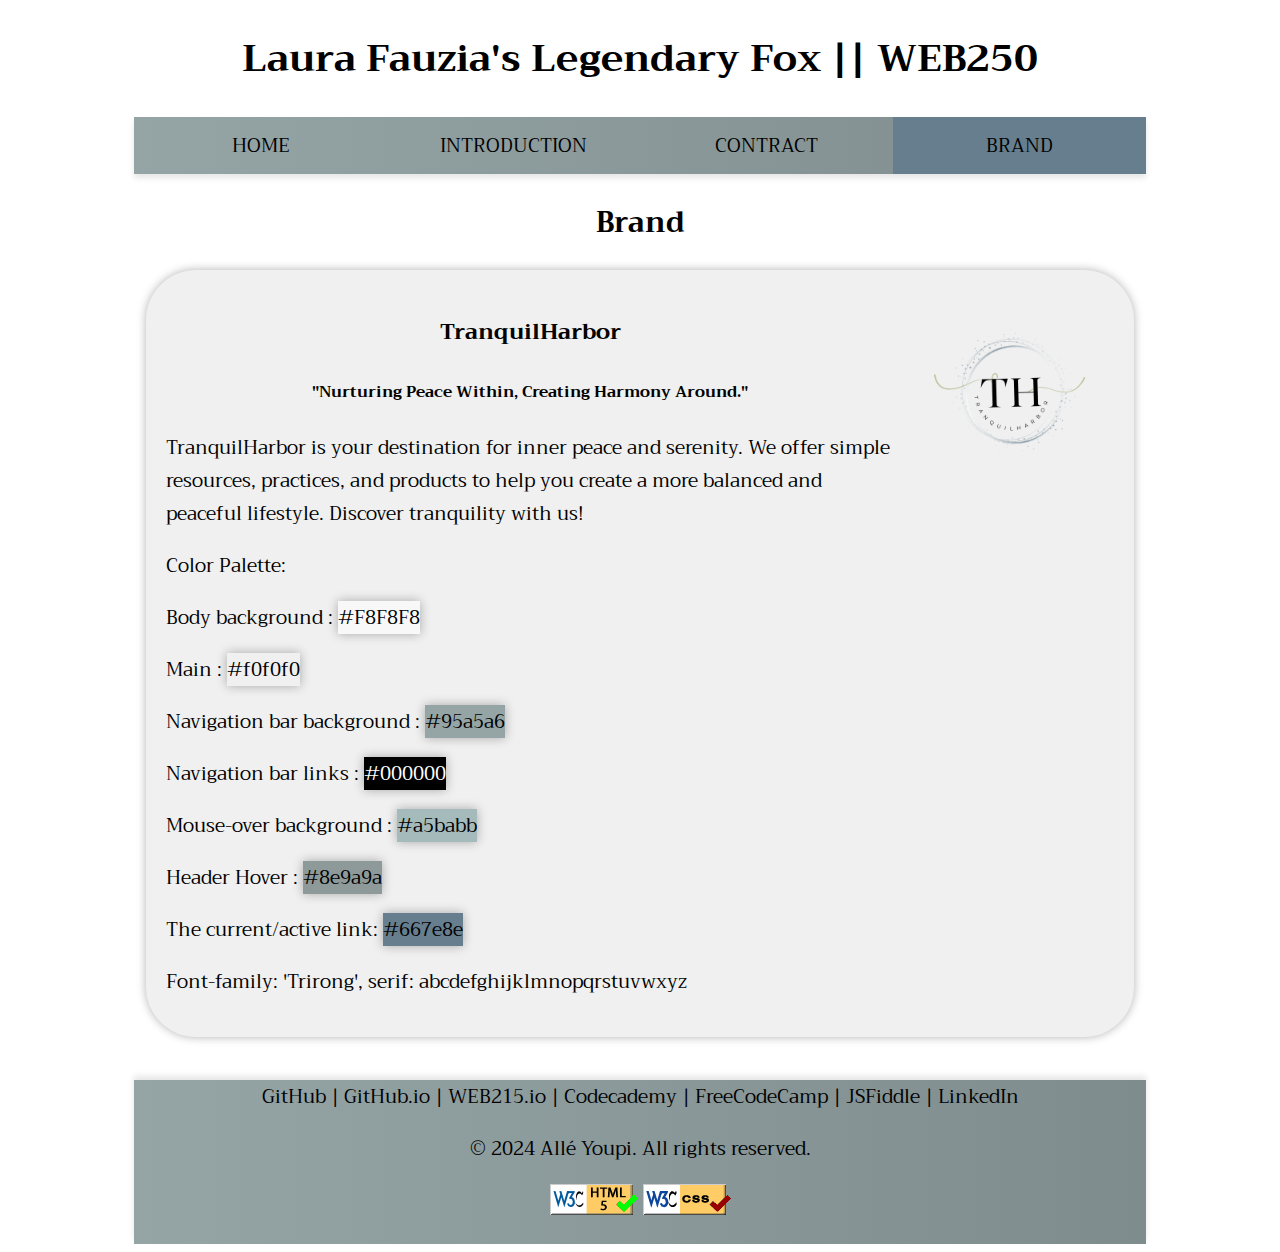
==== brand.html @ 57a42434 "." ====
<!DOCTYPE html>
<html lang="en">
  <head>
    <meta charset="UTF-8">
    <title>Laura Fauzia || Legendary Fox || WEB250 || Brand</title>
    <link rel="stylesheet" href="styles/default.css">
    <!--  my CSS "styles.css" -->
    <link rel="preconnect" href="https://fonts.googleapis.com">
    <link rel="preconnect" href="https://fonts.gstatic.com" crossorigin>
    <link href="https://fonts.googleapis.com/css2?family=Trirong:wght@100;200;300;400;500&display=swap" rel="stylesheet">

</head>
    
<body>
    <header> 
        <h1> Laura Fauzia's Legendary Fox || WEB250 </h1>
        <!-- The navigation menu -->
       
        <div>
            <a href="https://lfauzia.github.io/web250/index.html">HOME</a>
            <a href="https://lfauzia.github.io/web250/introduction.html">INTRODUCTION</a>
            <a href="https://lfauzia.github.io/web250/contract.html">CONTRACT</a>
            <a class="active" href="https://lfauzia.github.io/web250/brand.html">BRAND</a>
        </div>
        
    </header>
    
    <main> 
        <h2>Brand</h2>
        <div> 
            <img src="images/2.png" alt="image 2">       
            <h3>TranquilHarbor</h3>
            <h5>"Nurturing Peace Within, Creating Harmony Around."</h5>
            <p>TranquilHarbor is your destination for inner peace and serenity. We offer simple resources, 
                practices, and products to help you create a more balanced and peaceful lifestyle. Discover tranquility with us! </p> 
            
                <p>Color Palette:</p>
                <p>Body background : <span class="color-F8F8F8">#F8F8F8</span></p> 
                <p>Main : <span class="color-f0f0f0">#f0f0f0</span></p>
                <p>Navigation bar background : <span class="color-95a5a6">#95a5a6</span></p>
                <p>Navigation bar links : <span class="color-000000">#000000</span></p>
                <p>Mouse-over background : <span class="color-a5babb">#a5babb</span></p>
                <p>Header Hover : <span class="color-8e9a9a">#8e9a9a</span></p>
                <p>The current/active link: <span class="color-667e8e">#667e8e</span></p>
                <p>Font-family: 'Trirong', serif: abcdefghijklmnopqrstuvwxyz </p>                                                              
        </div>

    </main>
    <br>
    
    <footer>     
       <div>                   
            <a href="https://github.com/Lfauzia">GitHub |</a> 
            <a href="http://lfauzia.github.io/"> GitHub.io |</a>
            <a href="https://lfauzia.github.io/web215/"> WEB215.io |</a>
            <a href="https://www.codecademy.com/profiles/lnkazan0"> Codecademy |</a>
            <a href="https://www.freecodecamp.org/lnkazan0"> FreeCodeCamp |</a>
            <a href="https://jsfiddle.net/user/Lnkazan0/fiddles/"> JSFiddle |</a>
            <a href="https://www.linkedin.com/in/laura-f-07331a2aa/"> LinkedIn</a>
        
            <p> &copy; 2024 Allé Youpi. All rights reserved.</p> 

            <p>
                <a href="https://validator.w3.org/nu/?doc=https%3A%2F%2Flfauzia.github.io%2Fweb250%2Fbrand.html">
                    <img src="images/button_validation_html5.png" width="88" height="31" alt="Validate webpage HTML.">
                    </a>

                <a href="https://validator.w3.org/nu/?doc=https%3A%2F%2FLfauzia.github.io%2Fweb250%2Fstyles%2Fdefault.css">
                    <img src="images/button_validation_css.png" width="88" height="31" alt="Validate webpage CSS.">
                 </a> 
            </p>         
        </div>         
    </footer>

</body>
---- styles/default.css ----
/*alignment */
header > div,h1, h2, h3, h4, h5,footer {
    text-align: center;
    
}

body{
  font-family: 'Trirong', serif;
    font-size: 19px;
}

/* Common styles for anchor tags */
a {
    text-decoration: none;
    color: #000000;
}

/* Navigation menu styles */
header > div {
  display: flex;
  justify-content: space-between; 
  background-color: #95a5a6;
  overflow: auto;
  font-weight: 400;
  box-shadow: 0px 4px 6px rgba(0, 0, 0, 0.1);
    
}

header > div a {    
  padding: 12px 20px; 
    color: #000000;
    text-decoration: none;
    width: 22.8%;
    transition: transform 0.3s ease;
}

header > div a:hover {
  background-color: #8e9a9a;
  transition: background-color 0.3s ease;
  transform: translateY(-2px);
}

a.active {
    background-color: #667e8e;
}

/* Main content area styles */
main {
   
    position: relative;
}

/* Additional styles */
main a[href="https://lfauzia.github.io/web250/index.html"], 
main a[href="https://lfauzia.github.io/web215/index.html"], 
main a[href="https://lfauzia.github.io/web250/introduction.html"] {
  text-decoration: underline;
}

main > div > figure > img {
    display: block;
    margin: 0 auto;
    max-width: 100%;
}

main > div > figure > figcaption  {
    text-align: center;
    font-style: italic;
}

#signature {
    font-style: italic;
}

main > div > img {
  float: right; /* Float the image to the right */
  margin-left: 20px; /* Adjust as needed to create space between the text and the image */
  max-width: 200px; /* Adjust as needed */
}

/* Container Styles */
main > div {
    background-color: #f0f0f0;
    max-width:75%;
    margin: 10px auto; /* Center the container and add top/bottom margin */
    padding: 20px;
    border-radius: 50px;
    box-shadow: 0px 0px 10px rgba(0, 0, 0, 0.3); /* Added shadow for depth */

}


main p:nth-child(2) a {
  text-decoration: underline;
}


/* Header */
header {
    margin-left: auto;
    margin-right: auto;
    max-width: 80%;
}

/* Footer navigation bar styles */
footer {
  background-color: #95a5a6;
  text-decoration: none; 
  overflow: auto;
  margin-left: auto;
  margin-right: auto;
  max-width: 80%;
  box-shadow: 0px -4px 6px rgba(0, 0, 0, 0.1);
}

/* Gradient Background */
header > div, footer {
  background: linear-gradient(to right, #95a5a6, #7f8c8d);
  
}

  /* Responsive Design */
@media screen and (max-width: 768px) {
  header > div, footer {
      padding: 15px;
      font-size: 14px;
  }
}
/* logo */
.brand-content {
  display: flex;
  align-items: center; /* Center vertically */
}

.text {
  flex: 1; /* Take up remaining space */
  padding-right: 20px; /* Add space between text and image */
}

img.logo {
  max-width: 100%; 
  box-shadow: 0px 0px 25px rgba(0, 0, 0, 0.3); /* Add shadow effect */
  float: right; /* Align the image to the right */
}

/* my color palette*/
.color-F8F8F8 {
  background-color: #F8F8F8;
  color: #000000;
  box-shadow: 0px 0px 10px rgba(0, 0, 0, 0.3);
}

.color-f0f0f0 {
  background-color: #f0f0f0;
  color: #000000;
  box-shadow: 0px 0px 10px rgba(0, 0, 0, 0.3);
}

.color-95a5a6 {
  background-color: #95a5a6;
  color: #000000;
  box-shadow: 0px 0px 10px rgba(0, 0, 0, 0.3);
}

.color-000000 {
  background-color: #000000;
  color: #ffffff;
  box-shadow: 0px 0px 10px rgba(0, 0, 0, 0.3);
}

.color-a5babb {
  background-color: #a5babb;
  color: #000000;
  box-shadow: 0px 0px 10px rgba(0, 0, 0, 0.3);
}

.color-8e9a9a {
  background-color: #8e9a9a;
  color: #000000;
  box-shadow: 0px 0px 10px rgba(0, 0, 0, 0.3);
}

.color-667e8e {
  background-color: #667e8e;
  color: #000000;
  box-shadow: 0px 0px 10px rgba(0, 0, 0, 0.3);
}
/* my color palette ends */
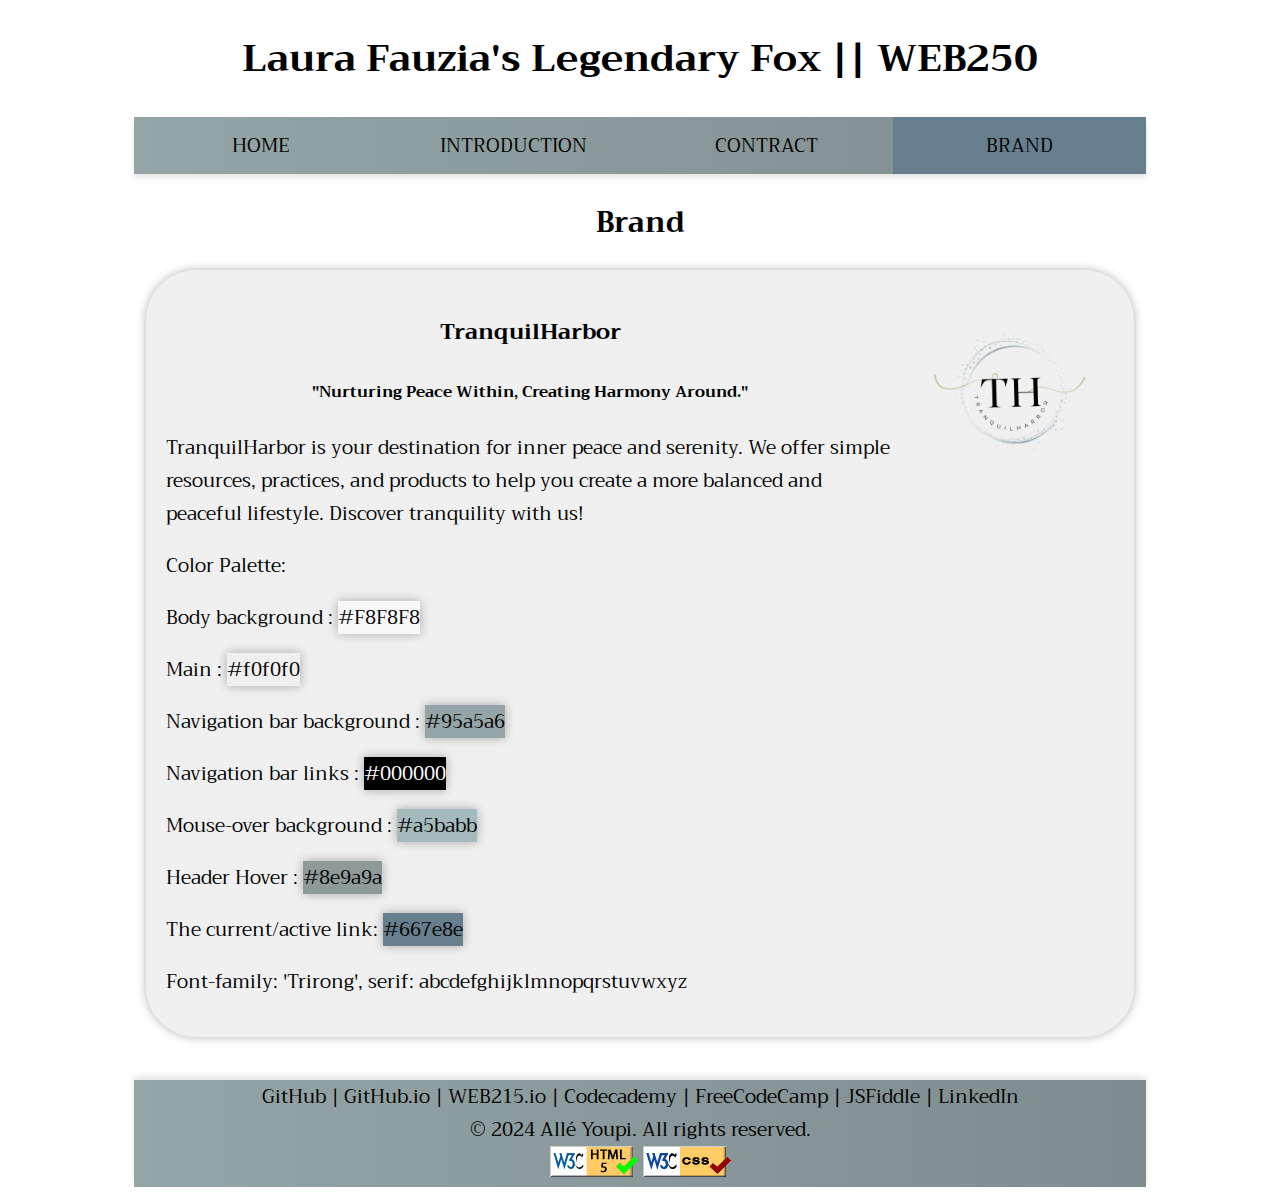
==== commit 2a64e5ed: "footer" ====
--- a/brand.html
+++ b/brand.html
@@ -49,7 +49,7 @@
     <br>
     
     <footer>     
-       <div>                   
+                        
             <a href="https://github.com/Lfauzia">GitHub |</a> 
             <a href="http://lfauzia.github.io/"> GitHub.io |</a>
             <a href="https://lfauzia.github.io/web215/"> WEB215.io |</a>
@@ -69,7 +69,7 @@
                     <img src="images/button_validation_css.png" width="88" height="31" alt="Validate webpage CSS.">
                  </a> 
             </p>         
-        </div>         
+               
     </footer>
 
 </body>
--- a/styles/default.css
+++ b/styles/default.css
@@ -63,9 +63,9 @@
     max-width: 100%;
 }
 
-main > div > figure > figcaption  {
-    text-align: center;
+main > div > figure > figcaption  {   
     font-style: italic;
+    padding-left: 133px;
 }
 
 #signature {
@@ -89,7 +89,6 @@
 
 }
 
-
 main p:nth-child(2) a {
   text-decoration: underline;
 }
@@ -111,6 +110,10 @@
   margin-right: auto;
   max-width: 80%;
   box-shadow: 0px -4px 6px rgba(0, 0, 0, 0.1);
+}
+
+footer > p {
+  margin: 0 0; 
 }
 
 /* Gradient Background */
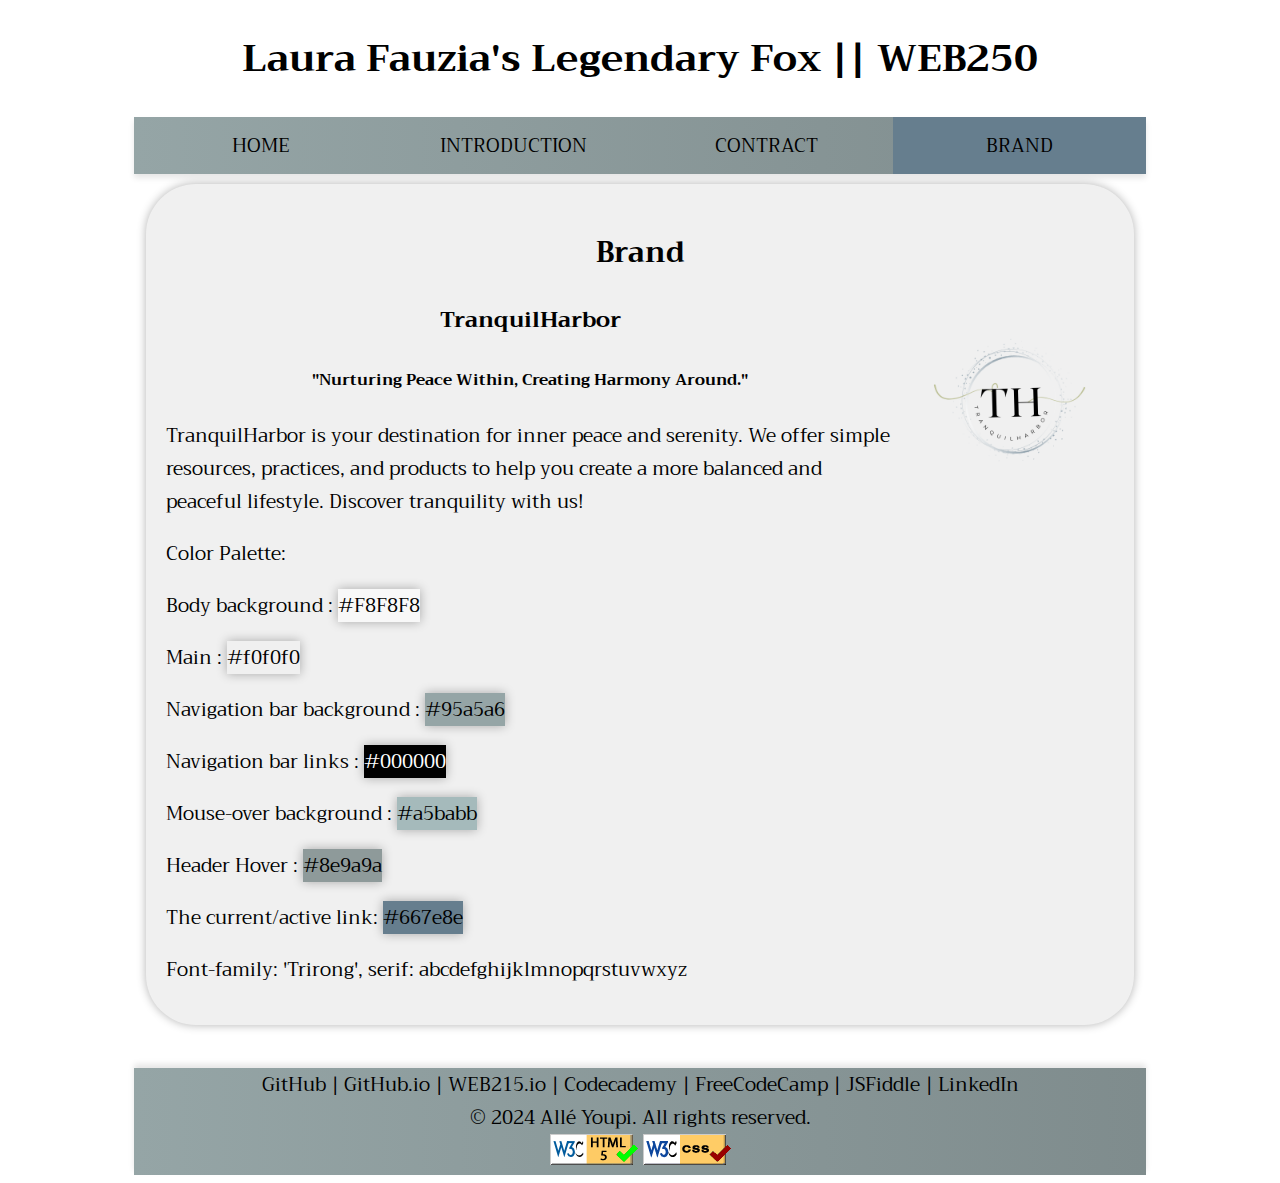
==== commit 904a4d2d: "updates" ====
--- a/brand.html
+++ b/brand.html
@@ -13,65 +13,58 @@
     
 <body>
     <header> 
-        <h1> Laura Fauzia's Legendary Fox || WEB250 </h1>
-        <!-- The navigation menu -->
-       
-        <div>
+        <h1> Laura Fauzia's Legendary Fox || WEB250 </h1>              
+        <nav>
             <a href="https://lfauzia.github.io/web250/index.html">HOME</a>
             <a href="https://lfauzia.github.io/web250/introduction.html">INTRODUCTION</a>
             <a href="https://lfauzia.github.io/web250/contract.html">CONTRACT</a>
             <a class="active" href="https://lfauzia.github.io/web250/brand.html">BRAND</a>
-        </div>
+        </nav>
         
     </header>
     
     <main> 
         <h2>Brand</h2>
-        <div> 
+         
             <img src="images/2.png" alt="image 2">       
             <h3>TranquilHarbor</h3>
             <h5>"Nurturing Peace Within, Creating Harmony Around."</h5>
             <p>TranquilHarbor is your destination for inner peace and serenity. We offer simple resources, 
                 practices, and products to help you create a more balanced and peaceful lifestyle. Discover tranquility with us! </p> 
             
-                <p>Color Palette:</p>
-                <p>Body background : <span class="color-F8F8F8">#F8F8F8</span></p> 
-                <p>Main : <span class="color-f0f0f0">#f0f0f0</span></p>
-                <p>Navigation bar background : <span class="color-95a5a6">#95a5a6</span></p>
-                <p>Navigation bar links : <span class="color-000000">#000000</span></p>
-                <p>Mouse-over background : <span class="color-a5babb">#a5babb</span></p>
-                <p>Header Hover : <span class="color-8e9a9a">#8e9a9a</span></p>
-                <p>The current/active link: <span class="color-667e8e">#667e8e</span></p>
-                <p>Font-family: 'Trirong', serif: abcdefghijklmnopqrstuvwxyz </p>                                                              
-        </div>
-
+            <p>Color Palette:</p>
+            <p>Body background : <span class="color-F8F8F8">#F8F8F8</span></p> 
+            <p>Main : <span class="color-f0f0f0">#f0f0f0</span></p>
+            <p>Navigation bar background : <span class="color-95a5a6">#95a5a6</span></p>
+            <p>Navigation bar links : <span class="color-000000">#000000</span></p>
+            <p>Mouse-over background : <span class="color-a5babb">#a5babb</span></p>
+            <p>Header Hover : <span class="color-8e9a9a">#8e9a9a</span></p>
+            <p>The current/active link: <span class="color-667e8e">#667e8e</span></p>
+            <p>Font-family: 'Trirong', serif: abcdefghijklmnopqrstuvwxyz </p>                                                                      
     </main>
     <br>
-    
     <footer>     
                         
-            <a href="https://github.com/Lfauzia">GitHub |</a> 
-            <a href="http://lfauzia.github.io/"> GitHub.io |</a>
-            <a href="https://lfauzia.github.io/web215/"> WEB215.io |</a>
-            <a href="https://www.codecademy.com/profiles/lnkazan0"> Codecademy |</a>
-            <a href="https://www.freecodecamp.org/lnkazan0"> FreeCodeCamp |</a>
-            <a href="https://jsfiddle.net/user/Lnkazan0/fiddles/"> JSFiddle |</a>
-            <a href="https://www.linkedin.com/in/laura-f-07331a2aa/"> LinkedIn</a>
+        <a href="https://github.com/Lfauzia">GitHub |</a> 
+        <a href="http://lfauzia.github.io/"> GitHub.io |</a>
+        <a href="https://lfauzia.github.io/web215/"> WEB215.io |</a>
+        <a href="https://www.codecademy.com/profiles/lnkazan0"> Codecademy |</a>
+        <a href="https://www.freecodecamp.org/lnkazan0"> FreeCodeCamp |</a>
+        <a href="https://jsfiddle.net/user/Lnkazan0/fiddles/"> JSFiddle |</a>
+        <a href="https://www.linkedin.com/in/laura-f-07331a2aa/"> LinkedIn</a>
         
-            <p> &copy; 2024 Allé Youpi. All rights reserved.</p> 
+        <p> &copy; 2024 Allé Youpi. All rights reserved.</p> 
 
-            <p>
-                <a href="https://validator.w3.org/nu/?doc=https%3A%2F%2Flfauzia.github.io%2Fweb250%2Fbrand.html">
-                    <img src="images/button_validation_html5.png" width="88" height="31" alt="Validate webpage HTML.">
-                    </a>
+        <p>
+            <a href="https://validator.w3.org/nu/?doc=https%3A%2F%2Flfauzia.github.io%2Fweb250%2Fbrand.html">
+            <img src="images/button_validation_html5.png" width="88" height="31" alt="Validate webpage HTML.">
+            </a>
 
-                <a href="https://validator.w3.org/nu/?doc=https%3A%2F%2FLfauzia.github.io%2Fweb250%2Fstyles%2Fdefault.css">
-                    <img src="images/button_validation_css.png" width="88" height="31" alt="Validate webpage CSS.">
-                 </a> 
-            </p>         
-               
+            <a href="https://validator.w3.org/nu/?doc=https%3A%2F%2FLfauzia.github.io%2Fweb250%2Fstyles%2Fdefault.css">
+            <img src="images/button_validation_css.png" width="88" height="31" alt="Validate webpage CSS.">
+            </a> 
+        </p>                       
     </footer>
-
 </body>
 
  --- a/styles/default.css
+++ b/styles/default.css
@@ -1,5 +1,5 @@
 /*alignment */
-header > div,h1, h2, h3, h4, h5,footer {
+header > nav,h1, h2, h3, h4, h5,footer {
     text-align: center;
     
 }
@@ -15,18 +15,33 @@
     color: #000000;
 }
 
+a.active {
+  background-color: #667e8e;
+}
+
 /* Navigation menu styles */
-header > div {
+header > nav {
   display: flex;
   justify-content: space-between; 
   background-color: #95a5a6;
   overflow: auto;
   font-weight: 400;
-  box-shadow: 0px 4px 6px rgba(0, 0, 0, 0.1);
-    
+  box-shadow: 0px 4px 6px rgba(0, 0, 0, 0.1);    
 }
 
-header > div a {    
+/* Header */
+header {
+  margin-left: auto;
+  margin-right: auto;
+  max-width: 80%;
+}
+
+/* Gradient Background */
+header > nav, footer {
+background: linear-gradient(to right, #95a5a6, #7f8c8d);
+}
+
+header > nav a {    
   padding: 12px 20px; 
     color: #000000;
     text-decoration: none;
@@ -34,19 +49,14 @@
     transition: transform 0.3s ease;
 }
 
-header > div a:hover {
+header > nav a:hover {
   background-color: #8e9a9a;
   transition: background-color 0.3s ease;
   transform: translateY(-2px);
 }
 
-a.active {
-    background-color: #667e8e;
-}
-
 /* Main content area styles */
-main {
-   
+main {   
     position: relative;
 }
 
@@ -57,13 +67,13 @@
   text-decoration: underline;
 }
 
-main > div > figure > img {
+main > figure > img {
     display: block;
     margin: 0 auto;
     max-width: 100%;
 }
 
-main > div > figure > figcaption  {   
+main > figure > figcaption  {   
     font-style: italic;
     padding-left: 133px;
 }
@@ -72,33 +82,24 @@
     font-style: italic;
 }
 
-main > div > img {
+main > img {
   float: right; /* Float the image to the right */
   margin-left: 20px; /* Adjust as needed to create space between the text and the image */
   max-width: 200px; /* Adjust as needed */
 }
 
 /* Container Styles */
-main > div {
+main {
     background-color: #f0f0f0;
     max-width:75%;
     margin: 10px auto; /* Center the container and add top/bottom margin */
     padding: 20px;
     border-radius: 50px;
     box-shadow: 0px 0px 10px rgba(0, 0, 0, 0.3); /* Added shadow for depth */
-
 }
 
 main p:nth-child(2) a {
   text-decoration: underline;
-}
-
-
-/* Header */
-header {
-    margin-left: auto;
-    margin-right: auto;
-    max-width: 80%;
 }
 
 /* Footer navigation bar styles */
@@ -114,12 +115,6 @@
 
 footer > p {
   margin: 0 0; 
-}
-
-/* Gradient Background */
-header > div, footer {
-  background: linear-gradient(to right, #95a5a6, #7f8c8d);
-  
 }
 
   /* Responsive Design */
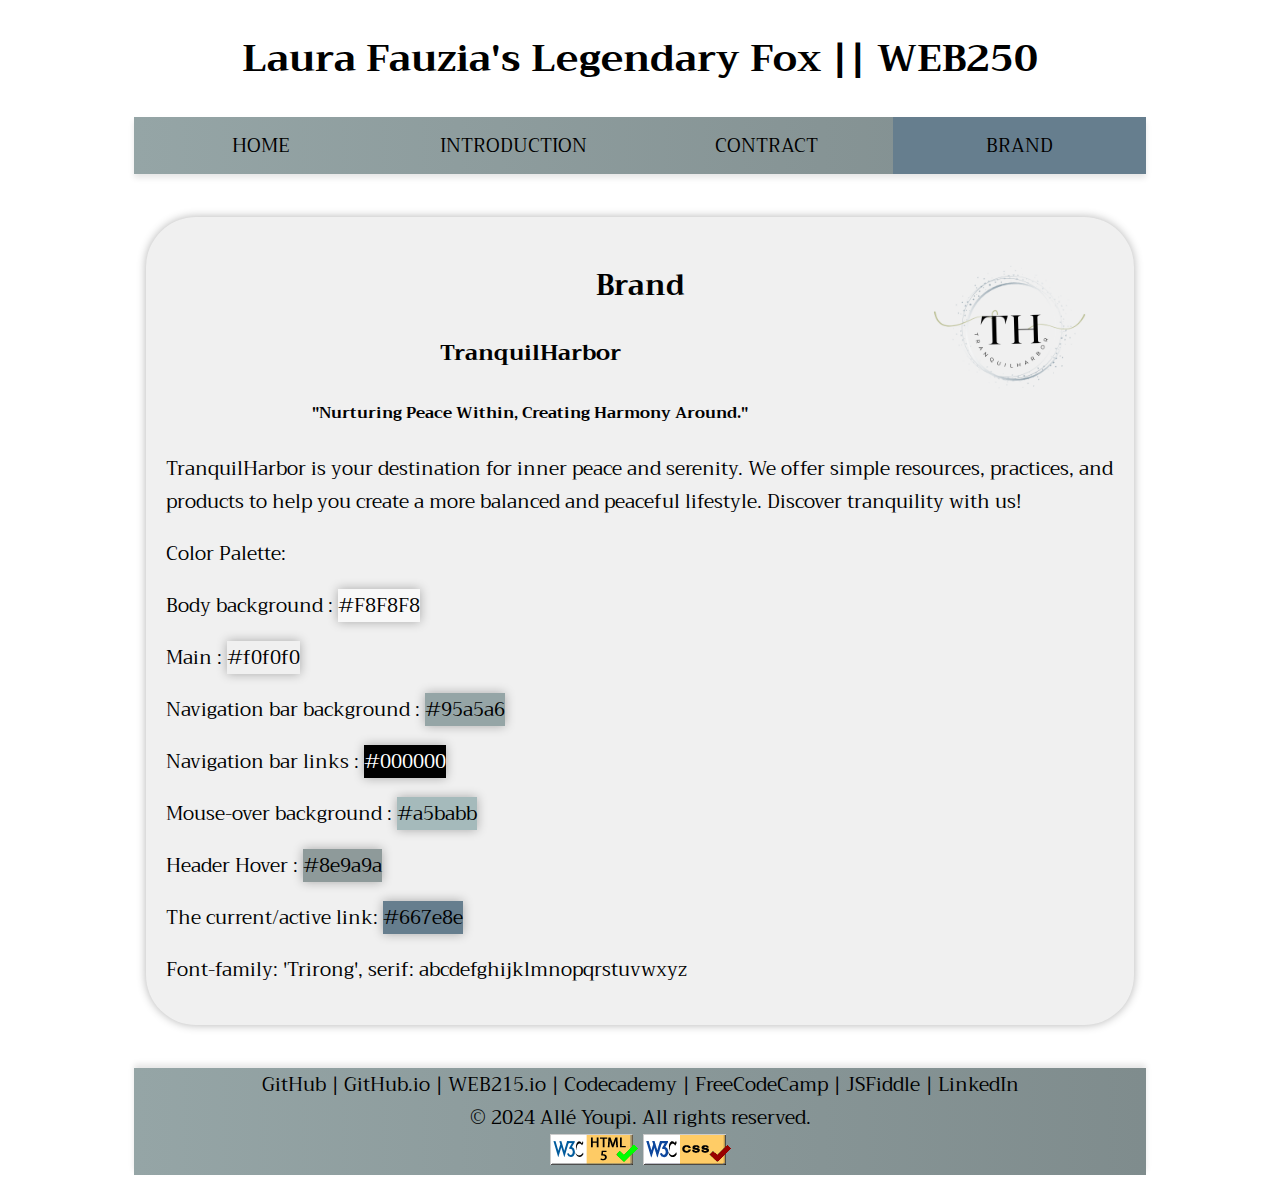
==== commit 4d3b14ae: "links updates" ====
--- a/brand.html
+++ b/brand.html
@@ -15,23 +15,19 @@
     <header> 
         <h1> Laura Fauzia's Legendary Fox || WEB250 </h1>              
         <nav>
-            <a href="https://lfauzia.github.io/web250/index.html">HOME</a>
-            <a href="https://lfauzia.github.io/web250/introduction.html">INTRODUCTION</a>
-            <a href="https://lfauzia.github.io/web250/contract.html">CONTRACT</a>
-            <a class="active" href="https://lfauzia.github.io/web250/brand.html">BRAND</a>
-        </nav>
-        
-    </header>
+            <a href="index.html">HOME</a>
+            <a href="introduction.html">INTRODUCTION</a>
+            <a href="contract.html">CONTRACT</a>
+            <a class="active" href="brand.html">BRAND</a>
+        </nav>       
+    </header><br>
     
     <main> 
-        <h2>Brand</h2>
-         
+        <h2>Brand</h2>     
             <img src="images/2.png" alt="image 2">       
             <h3>TranquilHarbor</h3>
             <h5>"Nurturing Peace Within, Creating Harmony Around."</h5>
-            <p>TranquilHarbor is your destination for inner peace and serenity. We offer simple resources, 
-                practices, and products to help you create a more balanced and peaceful lifestyle. Discover tranquility with us! </p> 
-            
+            <p>TranquilHarbor is your destination for inner peace and serenity. We offer simple resources, practices, and products to help you create a more balanced and peaceful lifestyle. Discover tranquility with us! </p>             
             <p>Color Palette:</p>
             <p>Body background : <span class="color-F8F8F8">#F8F8F8</span></p> 
             <p>Main : <span class="color-f0f0f0">#f0f0f0</span></p>
@@ -43,23 +39,19 @@
             <p>Font-family: 'Trirong', serif: abcdefghijklmnopqrstuvwxyz </p>                                                                      
     </main>
     <br>
-    <footer>     
-                        
+    <footer>                             
         <a href="https://github.com/Lfauzia">GitHub |</a> 
         <a href="http://lfauzia.github.io/"> GitHub.io |</a>
         <a href="https://lfauzia.github.io/web215/"> WEB215.io |</a>
         <a href="https://www.codecademy.com/profiles/lnkazan0"> Codecademy |</a>
         <a href="https://www.freecodecamp.org/lnkazan0"> FreeCodeCamp |</a>
         <a href="https://jsfiddle.net/user/Lnkazan0/fiddles/"> JSFiddle |</a>
-        <a href="https://www.linkedin.com/in/laura-f-07331a2aa/"> LinkedIn</a>
-        
+        <a href="https://www.linkedin.com/in/laura-f-07331a2aa/"> LinkedIn</a>        
         <p> &copy; 2024 Allé Youpi. All rights reserved.</p> 
-
         <p>
             <a href="https://validator.w3.org/nu/?doc=https%3A%2F%2Flfauzia.github.io%2Fweb250%2Fbrand.html">
             <img src="images/button_validation_html5.png" width="88" height="31" alt="Validate webpage HTML.">
             </a>
-
             <a href="https://validator.w3.org/nu/?doc=https%3A%2F%2FLfauzia.github.io%2Fweb250%2Fstyles%2Fdefault.css">
             <img src="images/button_validation_css.png" width="88" height="31" alt="Validate webpage CSS.">
             </a> 
--- a/styles/default.css
+++ b/styles/default.css
@@ -61,9 +61,9 @@
 }
 
 /* Additional styles */
-main a[href="https://lfauzia.github.io/web250/index.html"], 
+main a[href="index.html"], 
 main a[href="https://lfauzia.github.io/web215/index.html"], 
-main a[href="https://lfauzia.github.io/web250/introduction.html"] {
+main a[href="introduction.html"] {
   text-decoration: underline;
 }
 
@@ -84,8 +84,9 @@
 
 main > img {
   float: right; /* Float the image to the right */
-  margin-left: 20px; /* Adjust as needed to create space between the text and the image */
+  margin-left: 20px; /*  to create space between the text and the image */
   max-width: 200px; /* Adjust as needed */
+  margin-top: -106px;
 }
 
 /* Container Styles */
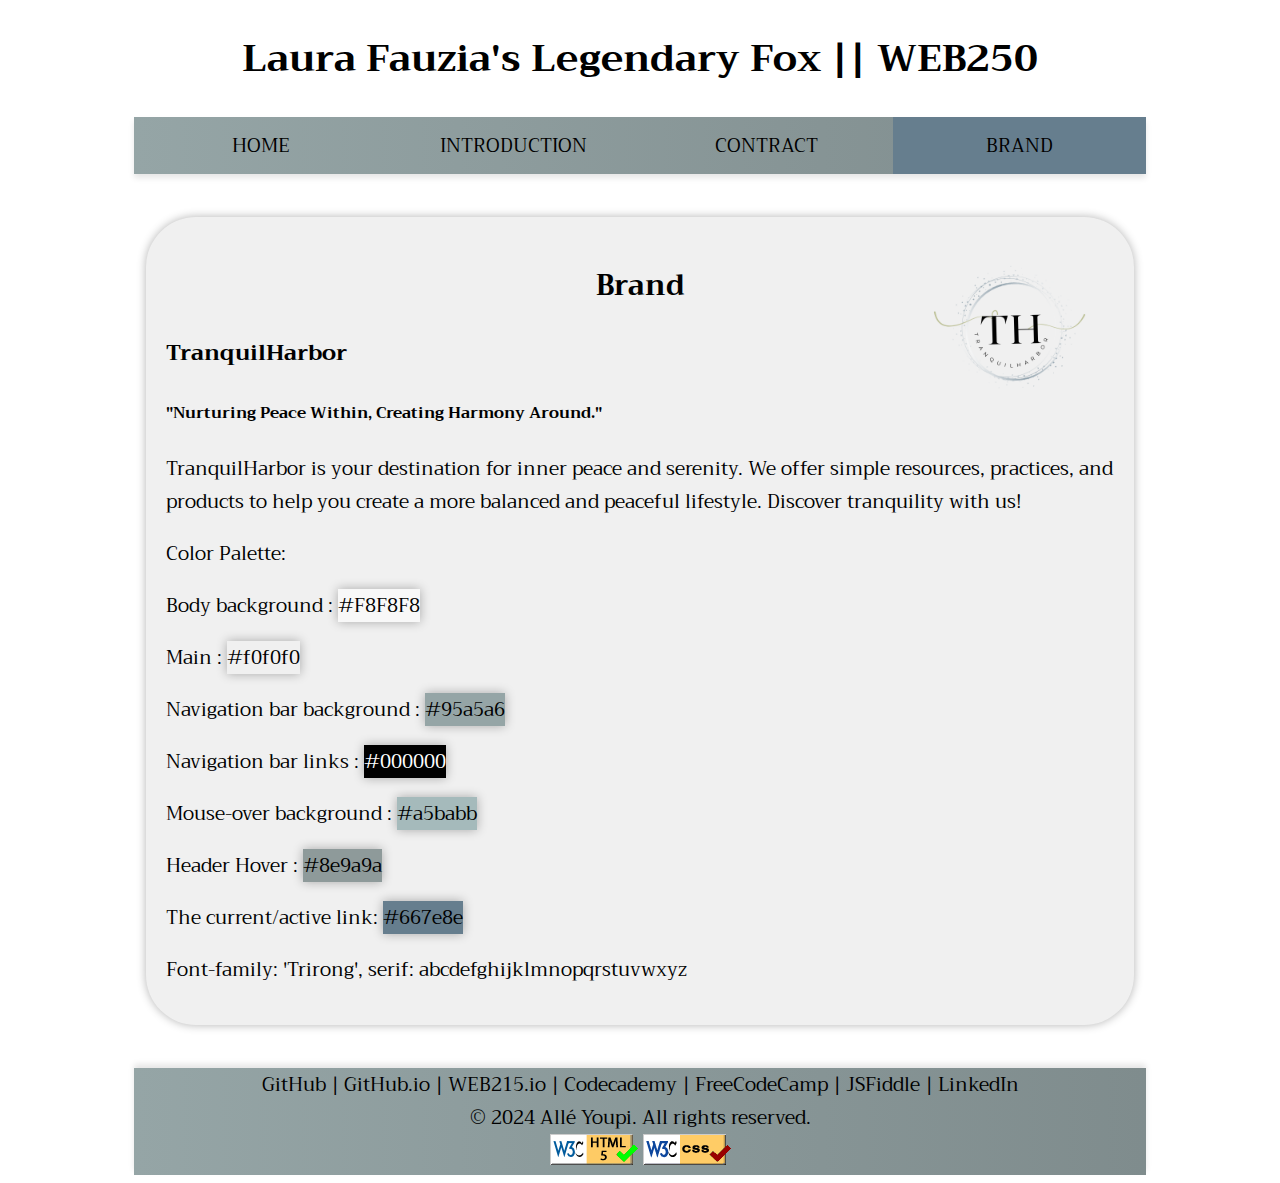
==== commit 816adbd6: "php update" ====
--- a/brand.html
+++ b/brand.html
@@ -24,19 +24,19 @@
     
     <main> 
         <h2>Brand</h2>     
-            <img src="images/2.png" alt="image 2">       
-            <h3>TranquilHarbor</h3>
-            <h5>"Nurturing Peace Within, Creating Harmony Around."</h5>
-            <p>TranquilHarbor is your destination for inner peace and serenity. We offer simple resources, practices, and products to help you create a more balanced and peaceful lifestyle. Discover tranquility with us! </p>             
-            <p>Color Palette:</p>
-            <p>Body background : <span class="color-F8F8F8">#F8F8F8</span></p> 
-            <p>Main : <span class="color-f0f0f0">#f0f0f0</span></p>
-            <p>Navigation bar background : <span class="color-95a5a6">#95a5a6</span></p>
-            <p>Navigation bar links : <span class="color-000000">#000000</span></p>
-            <p>Mouse-over background : <span class="color-a5babb">#a5babb</span></p>
-            <p>Header Hover : <span class="color-8e9a9a">#8e9a9a</span></p>
-            <p>The current/active link: <span class="color-667e8e">#667e8e</span></p>
-            <p>Font-family: 'Trirong', serif: abcdefghijklmnopqrstuvwxyz </p>                                                                      
+        <img src="images/2.png" alt="image 2">       
+        <h3>TranquilHarbor</h3>
+        <h5>"Nurturing Peace Within, Creating Harmony Around."</h5>
+        <p>TranquilHarbor is your destination for inner peace and serenity. We offer simple resources, practices, and products to help you create a more balanced and peaceful lifestyle. Discover tranquility with us! </p>             
+        <p>Color Palette:</p>
+        <p>Body background : <span class="color-F8F8F8">#F8F8F8</span></p> 
+        <p>Main : <span class="color-f0f0f0">#f0f0f0</span></p>
+        <p>Navigation bar background : <span class="color-95a5a6">#95a5a6</span></p>
+        <p>Navigation bar links : <span class="color-000000">#000000</span></p>
+        <p>Mouse-over background : <span class="color-a5babb">#a5babb</span></p>
+        <p>Header Hover : <span class="color-8e9a9a">#8e9a9a</span></p>
+        <p>The current/active link: <span class="color-667e8e">#667e8e</span></p>
+        <p>Font-family: 'Trirong', serif: abcdefghijklmnopqrstuvwxyz </p>                                                                      
     </main>
     <br>
     <footer>                             
--- a/styles/default.css
+++ b/styles/default.css
@@ -1,5 +1,5 @@
 /*alignment */
-header > nav,h1, h2, h3, h4, h5,footer {
+header > nav,h1, h2, h4, footer {
     text-align: center;
     
 }
@@ -58,6 +58,12 @@
 /* Main content area styles */
 main {   
     position: relative;
+    background-color: #f0f0f0;
+    max-width:75%;
+    margin: 10px auto; /* Center the container and add top/bottom margin */
+    padding: 20px;
+    border-radius: 50px;
+    box-shadow: 0px 0px 10px rgba(0, 0, 0, 0.3); /* Added shadow for depth */
 }
 
 /* Additional styles */
@@ -68,14 +74,16 @@
 }
 
 main > figure > img {
-    display: block;
+    display: inline-block;
     margin: 0 auto;
     max-width: 100%;
+    padding-left: 230px;
+   
 }
 
 main > figure > figcaption  {   
     font-style: italic;
-    padding-left: 133px;
+    padding-left: 203px;
 }
 
 #signature {
@@ -83,20 +91,10 @@
 }
 
 main > img {
-  float: right; /* Float the image to the right */
+  float: right; 
   margin-left: 20px; /*  to create space between the text and the image */
-  max-width: 200px; /* Adjust as needed */
+  max-width: 200px; 
   margin-top: -106px;
-}
-
-/* Container Styles */
-main {
-    background-color: #f0f0f0;
-    max-width:75%;
-    margin: 10px auto; /* Center the container and add top/bottom margin */
-    padding: 20px;
-    border-radius: 50px;
-    box-shadow: 0px 0px 10px rgba(0, 0, 0, 0.3); /* Added shadow for depth */
 }
 
 main p:nth-child(2) a {
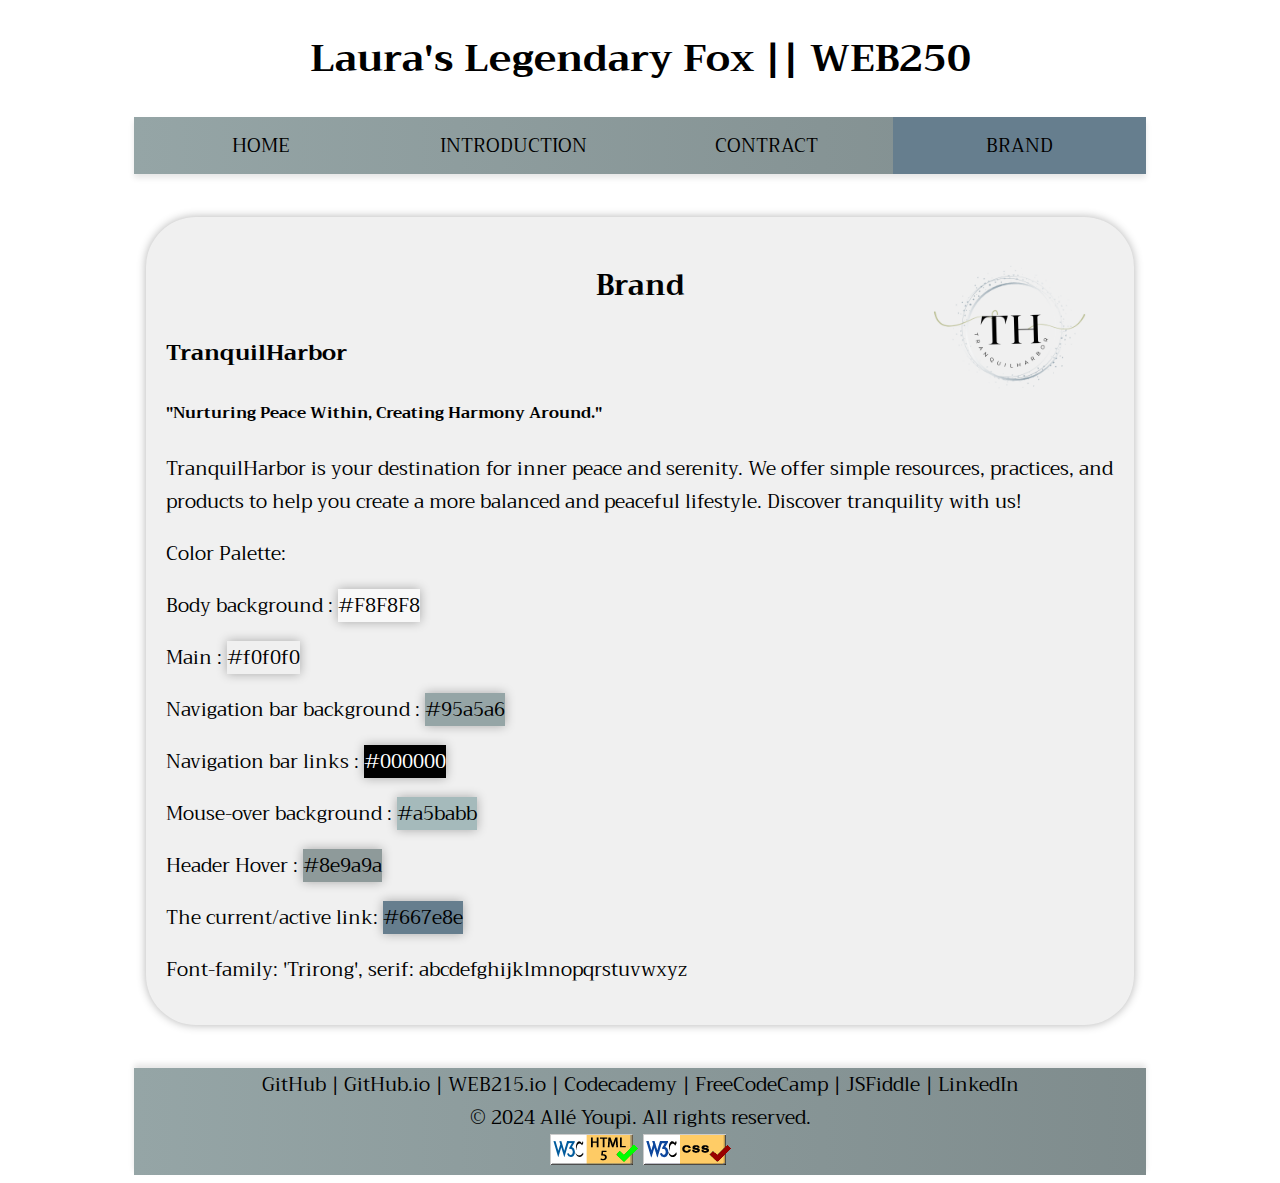
==== commit f7180fa2: "Update brand.html" ====
--- a/brand.html
+++ b/brand.html
@@ -2,7 +2,7 @@
 <html lang="en">
   <head>
     <meta charset="UTF-8">
-    <title>Laura Fauzia || Legendary Fox || WEB250 || Brand</title>
+    <title>Laura|| Legendary Fox || WEB250 || Brand</title>
     <link rel="stylesheet" href="styles/default.css">
     <!--  my CSS "styles.css" -->
     <link rel="preconnect" href="https://fonts.googleapis.com">
@@ -13,7 +13,7 @@
     
 <body>
     <header> 
-        <h1> Laura Fauzia's Legendary Fox || WEB250 </h1>              
+        <h1> Laura's Legendary Fox || WEB250 </h1>              
         <nav>
             <a href="index.html">HOME</a>
             <a href="introduction.html">INTRODUCTION</a>
@@ -59,4 +59,4 @@
     </footer>
 </body>
 
- + 
--- a/styles/default.css
+++ b/styles/default.css
@@ -69,9 +69,14 @@
 /* Additional styles */
 main a[href="index.html"], 
 main a[href="https://lfauzia.github.io/web215/index.html"], 
-main a[href="introduction.html"] {
+main p a[href="introduction.html"] {
   text-decoration: underline;
 }
+
+main li a {
+  text-decoration: underline;
+}
+
 
 main > figure > img {
     display: inline-block;
@@ -183,3 +188,37 @@
   box-shadow: 0px 0px 10px rgba(0, 0, 0, 0.3);
 }
 /* my color palette ends */
+
+/*fizzbuzzbang*/
+
+.container {
+  display: flex;
+  justify-content: space-between;
+}
+
+.form-container {
+  width: 49%;
+
+}
+
+.result-container {
+  width: 50%; 
+  text-align:justify; 
+}
+
+/*registration form*/
+.form-group {
+  margin-bottom: 15px; 
+}
+
+.form-group input[type="text"],
+.form-group input[type="email"],
+.form-group input[type="password"] {
+  width: 100%; 
+  padding: 10px;
+  border: 1px solid #ccc;
+  border-radius: 5px; 
+  box-sizing: border-box;
+}
+
+/* well table */
